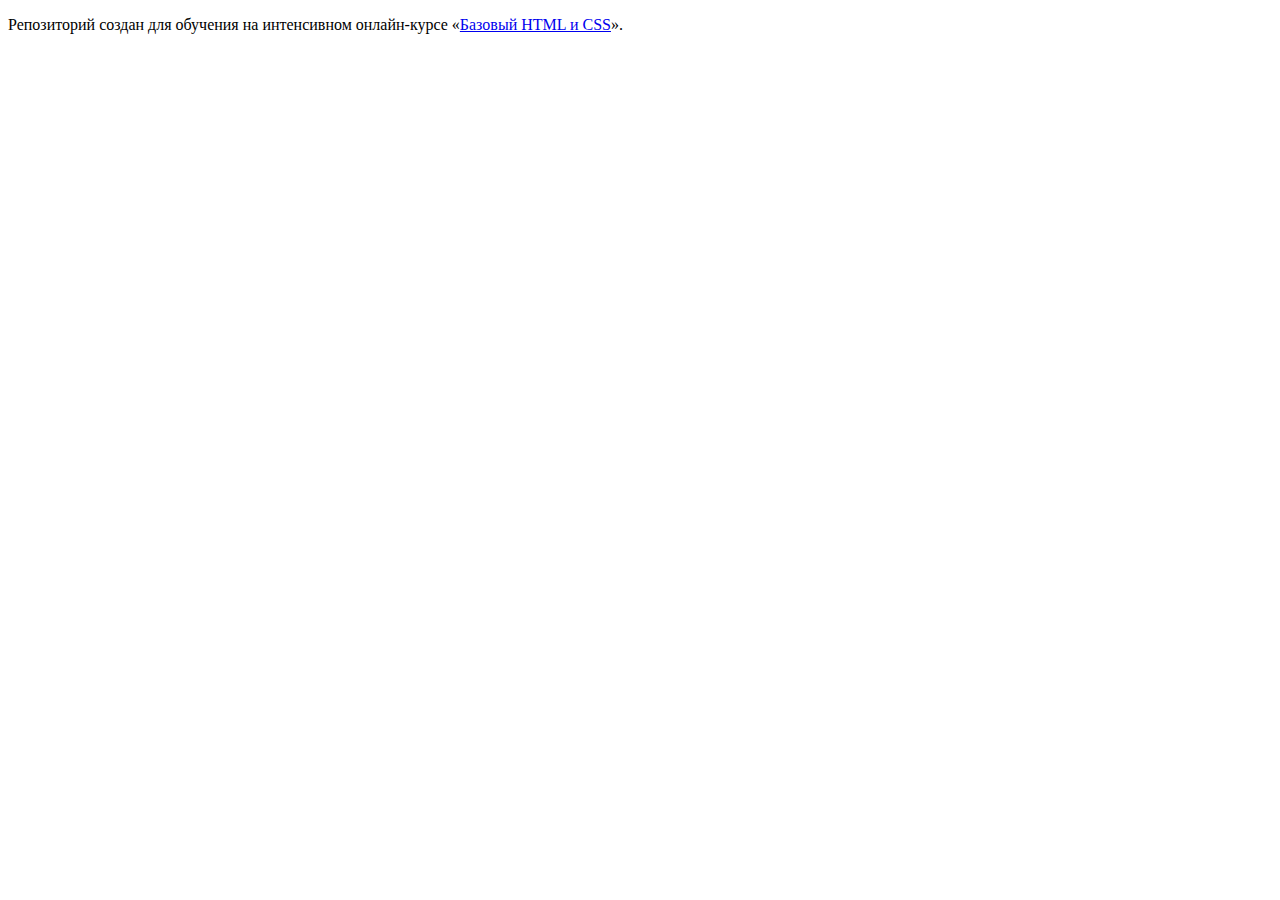
==== index.html @ 7b6e863d ":hatching_chick:" ====
<!DOCTYPE html>
<html lang="ru">
  <head>
    <meta charset="utf-8">
    <title>HTML Academy: Барбершоп</title>
  </head>
  <body>

    <p>Репозиторий создан для обучения на интенсивном онлайн‑курсе «<a href="https://htmlacademy.ru/intensive/htmlcss">Базовый HTML и CSS</a>».</p>

  </body>
</html>
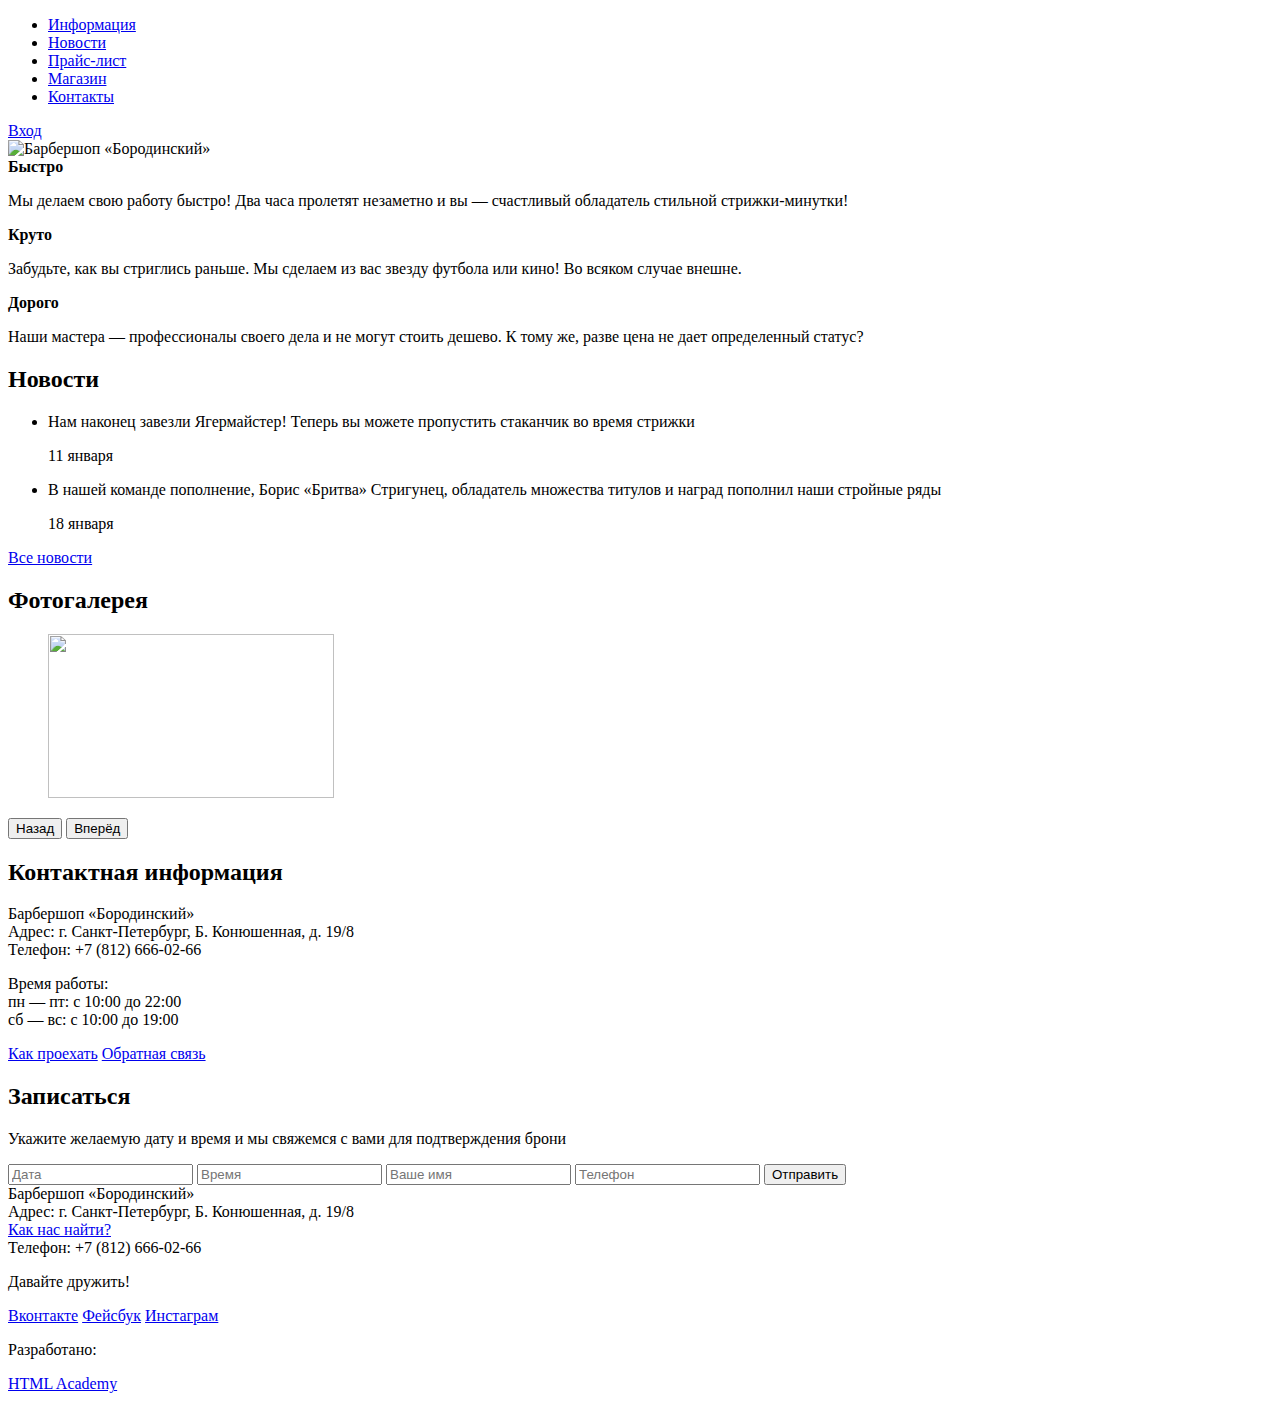
==== commit 860a22cf: "разметка двух страниц" ====
--- a/index.html
+++ b/index.html
@@ -2,11 +2,128 @@
 <html lang="ru">
   <head>
     <meta charset="utf-8">
-    <title>HTML Academy: Барбершоп</title>
+    <title>Барбершоп «Бородинский»</title>
   </head>
   <body>
-
-    <p>Репозиторий создан для обучения на интенсивном онлайн‑курсе «<a href="https://htmlacademy.ru/intensive/htmlcss">Базовый HTML и CSS</a>».</p>
-
+    <header class="main-header">
+      <div class="container">
+        <nav class="main-navigation">
+          <ul>
+            <li>
+              <a href="#">Информация</a>
+            </li>
+            <li>
+              <a href="#">Новости</a>
+            </li>
+            <li>
+              <a href="#">Прайс-лист</a>
+            </li>
+            <li>
+              <a href="catalog.html">Магазин</a>
+            </li>
+            <li>
+              <a href="#">Контакты</a>
+            </li>
+          </ul>
+        </nav>
+        <div class="user-block">
+          <a class="login" href="#">Вход</a>
+        </div>
+      </div>
+    </header>
+    <main class="container">
+      <div class="index-logo">
+        <img src="img/index-logo.png" width="368" height="204" alt="Барбершоп «Бородинский»">
+      </div>
+      <section class="features">
+        <div class="features-item">
+          <b class="features-name">Быстро</b>
+          <p>Мы делаем свою работу быстро! Два часа пролетят незаметно и вы — счастливый обладатель стильной стрижки-минутки!</p>
+        </div>
+        <div class="features-item">
+          <b class="features-name">Круто</b>
+          <p>Забудьте, как вы стриглись раньше. Мы сделаем из вас звезду футбола или кино! Во всяком случае внешне.</p>
+        </div>
+        <div class="features-item">
+          <b class="features-name">Дорого</b>
+          <p>Наши мастера — профессионалы своего дела и не могут стоить дешево. К тому же, разве цена не дает определенный статус?</p>
+        </div>
+      </section>
+      <div class="index-content">
+        <div class="index-content-left">
+          <h2 class="index-content-title">Новости</h2>
+          <ul class="news-preview">
+            <li>
+              <p>Нам наконец завезли Ягермайстер! Теперь вы можете пропустить стаканчик во время стрижки</p>
+              <time datetime="2016-01-11">11 января</time>
+            </li>
+            <li>
+              <p>В нашей команде пополнение, Борис «Бритва» Стригунец, обладатель множества титулов и наград пополнил наши стройные ряды</p>
+              <time datetime="2016-01-18">18 января</time>
+            </li>
+          </ul>
+          <a class="btn" href="#">Все новости</a>
+        </div>
+        <div class="index-content-right">
+          <h2 class="index-content-title">Фотогалерея</h2>
+          <div class="gallery">
+            <figure class="gallery-content">
+              <img src="img/photo-1.jpg" width="286" height="164" alt="">
+            </figure>
+            <button class="btn gallery-prev">Назад</button>
+            <button class="btn gallery-next">Вперёд</button>
+          </div>
+        </div>
+      </div>
+      <div class="index-content">
+        <div class="index-content-left">
+          <h2 class="index-content-title">Контактная информация</h2>
+          <p>
+            Барбершоп «Бородинский»<br>
+            Адрес: г. Санкт-Петербург, Б. Конюшенная, д. 19/8<br>
+            Телефон: +7 (812) 666-02-66
+          </p>
+          <p>
+            Время работы:<br>
+            пн — пт: с 10:00 до 22:00<br>
+            сб — вс: с 10:00 до 19:00
+          </p>
+          <a class="btn" href="#">Как проехать</a>
+          <a class="btn" href="#">Обратная связь</a>
+        </div>
+        <div class="index-content-right">
+          <h2 class="index-content-title">Записаться</h2>
+          <p>Укажите желаемую дату и время и мы свяжемся с вами для подтверждения брони</p>
+          <form class="appointment-form" action="https://echo.htmlacademy.ru" method="post">
+            <input type="text" name="date" value="" placeholder="Дата">
+            <input type="text" name="time" value="" placeholder="Время">
+            <input type="text" name="name" value="" placeholder="Ваше имя">
+            <input type="tel" name="phone" value="" placeholder="Телефон">
+            <button class="btn" type="submit">Отправить</button>
+          </form>
+        </div>
+      </div>
+    </main>
+    <footer class="main-footer">
+      <div class="container">
+        <section class="footer-contacts">
+          Барбершоп «Бородинский»<br>
+          Адрес: г. Санкт-Петербург, Б. Конюшенная, д. 19/8<br>
+          <a href="#">Как нас найти?</a><br>
+          Телефон: +7 (812) 666-02-66
+        </section>
+        <section class="footer-social">
+          <p>Давайте дружить!</p>
+          <a class="social-btn social-btn-vk" href="#">Вконтакте</a>
+          <a class="social-btn social-btn-fb" href="#">Фейсбук</a>
+          <a class="social-btn social-btn-inst" href="#">Инстаграм</a>
+          <a class="social-btn social-btn#" href="#"></a>
+        </section>
+        <section class="footer-copyright">
+          <p>Разработано:</p>
+          <a class="btn" href="https://htmlacademy.ru">HTML Academy</a>
+        </section>
+      </div>
+    </footer>
   </body>
-</html>
+</html>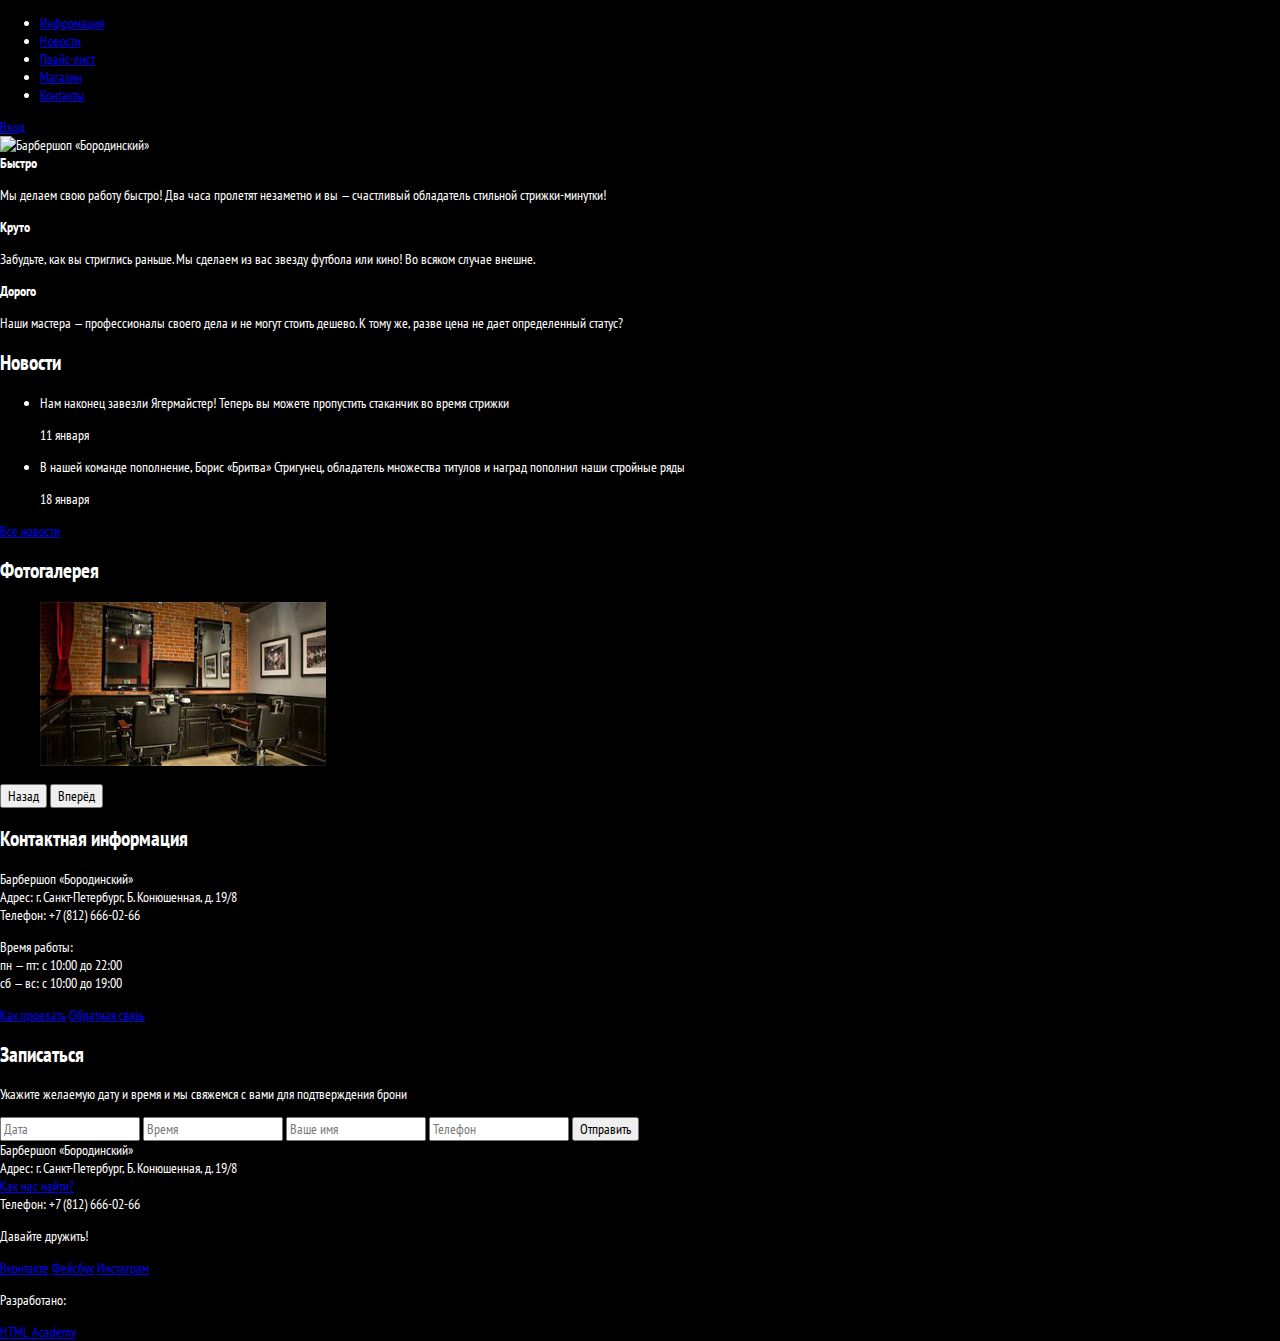
==== commit 26575555: "Подключены шрифты, картинки, файлы стилей" ====
--- a/index.html
+++ b/index.html
@@ -3,6 +3,11 @@
   <head>
     <meta charset="utf-8">
     <title>Барбершоп «Бородинский»</title>
+    <meta name="keywords" content="">
+    <meta name="description" content="">
+    <link href="css/normalize.css" rel="stylesheet">
+    <link href='https://fonts.googleapis.com/css?family=PT+Sans+Narrow:400,700&subset=latin,cyrillic-ext' rel='stylesheet' type='text/css'>
+    <link href="css/style.css" rel="stylesheet">
   </head>
   <body>
     <header class="main-header">
@@ -31,9 +36,9 @@
         </div>
       </div>
     </header>
-    <main class="container">
+    <main class="container main-page">
       <div class="index-logo">
-        <img src="img/index-logo.png" width="368" height="204" alt="Барбершоп «Бородинский»">
+        <img src="img/logo.png" width="368" height="204" alt="Барбершоп «Бородинский»">
       </div>
       <section class="features">
         <div class="features-item">
@@ -68,7 +73,7 @@
           <h2 class="index-content-title">Фотогалерея</h2>
           <div class="gallery">
             <figure class="gallery-content">
-              <img src="img/photo-1.jpg" width="286" height="164" alt="">
+              <img src="img/photo1.jpg" width="286" height="164" alt="Фото интерьера">
             </figure>
             <button class="btn gallery-prev">Назад</button>
             <button class="btn gallery-next">Вперёд</button>
--- a/css/style.css
+++ b/css/style.css
@@ -0,0 +1,21 @@
+body {
+	font-family: 'PT Sans Narrow', 'Arial Narrow', sans-serif;
+    font-size: 14px; 
+    background: #000000;
+    color: white;
+}
+.catalog-card,
+.catalog-page {
+    background: url("img/section-bg.png") #ffffff;
+    color: black;
+}
+.main-page {
+    width: 2560px;
+    background: url("img/tint.jpg") no-repeat #000000;
+    background-size: contain;
+    color: white;
+}
+.catalog-card {
+    width: 1200px;
+    height: 952px;
+}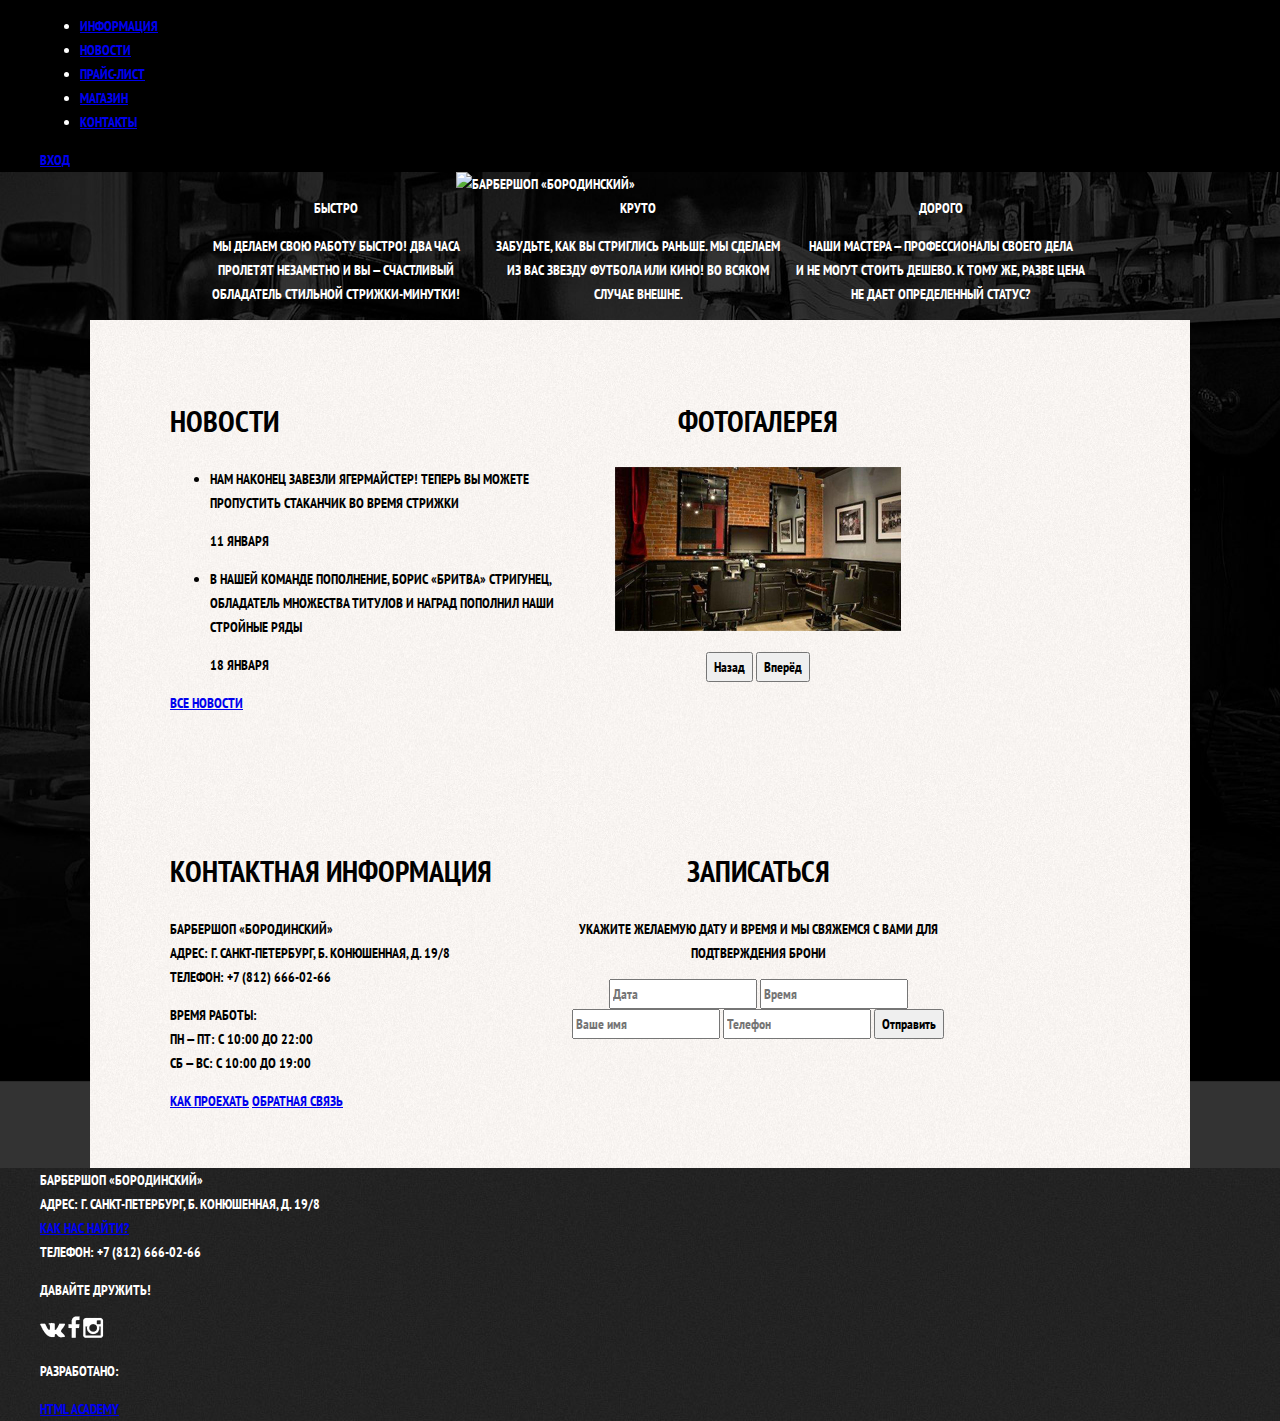
==== commit cfc485ba: "Картинки и шрифты" ====
--- a/index.html
+++ b/index.html
@@ -10,6 +10,7 @@
     <link href="css/style.css" rel="stylesheet">
   </head>
   <body>
+<!-- Хедер  -->
     <header class="main-header">
       <div class="container">
         <nav class="main-navigation">
@@ -36,79 +37,86 @@
         </div>
       </div>
     </header>
-    <main class="container main-page">
-      <div class="index-logo">
-        <img src="img/logo.png" width="368" height="204" alt="Барбершоп «Бородинский»">
-      </div>
-      <section class="features">
-        <div class="features-item">
-          <b class="features-name">Быстро</b>
-          <p>Мы делаем свою работу быстро! Два часа пролетят незаметно и вы — счастливый обладатель стильной стрижки-минутки!</p>
+<!--  Основная часть  -->
+    <main class="main-page">
+      <div class="container">
+        <div class="index-logo">
+          <img src="img/logo.png" width="368" height="204" alt="Барбершоп «Бородинский»">
         </div>
-        <div class="features-item">
-          <b class="features-name">Круто</b>
-          <p>Забудьте, как вы стриглись раньше. Мы сделаем из вас звезду футбола или кино! Во всяком случае внешне.</p>
+        <section class="features">
+          <div class="features-item">
+            <b class="features-name">Быстро</b>
+            <p>Мы делаем свою работу быстро! Два часа пролетят незаметно и вы — счастливый обладатель стильной стрижки-минутки!</p>
+          </div>
+          <div class="features-item">
+            <b class="features-name">Круто</b>
+            <p>Забудьте, как вы стриглись раньше. Мы сделаем из вас звезду футбола или кино! Во всяком случае внешне.</p>
+          </div>
+          <div class="features-item">
+            <b class="features-name">Дорого</b>
+            <p>Наши мастера — профессионалы своего дела и не могут стоить дешево. К тому же, разве цена не дает определенный статус?</p>
+          </div>
+        </section>
+  <!--   Новости   -->
+        <div class="index-content">
+          <div class="index-content-left">
+            <h2 class="index-content-title">Новости</h2>
+            <ul class="news-preview">
+              <li>
+                <p>Нам наконец завезли Ягермайстер! Теперь вы можете пропустить стаканчик во время стрижки</p>
+                <time datetime="2016-01-11">11 января</time>
+              </li>
+              <li>
+                <p>В нашей команде пополнение, Борис «Бритва» Стригунец, обладатель множества титулов и наград пополнил наши стройные ряды</p>
+                <time datetime="2016-01-18">18 января</time>
+              </li>
+            </ul>
+            <a class="btn" href="#">Все новости</a>
+          </div>
+  <!--    Фотогалерея    -->
+          <div class="index-content-right">
+            <h2 class="index-content-title">Фотогалерея</h2>
+            <div class="gallery">
+              <figure class="gallery-content">
+                <img src="img/photo1.jpg" width="286" height="164" alt="Фото интерьера">
+              </figure>
+              <button class="btn gallery-prev">Назад</button>
+              <button class="btn gallery-next">Вперёд</button>
+            </div>
+          </div>
         </div>
-        <div class="features-item">
-          <b class="features-name">Дорого</b>
-          <p>Наши мастера — профессионалы своего дела и не могут стоить дешево. К тому же, разве цена не дает определенный статус?</p>
-        </div>
-      </section>
-      <div class="index-content">
-        <div class="index-content-left">
-          <h2 class="index-content-title">Новости</h2>
-          <ul class="news-preview">
-            <li>
-              <p>Нам наконец завезли Ягермайстер! Теперь вы можете пропустить стаканчик во время стрижки</p>
-              <time datetime="2016-01-11">11 января</time>
-            </li>
-            <li>
-              <p>В нашей команде пополнение, Борис «Бритва» Стригунец, обладатель множества титулов и наград пополнил наши стройные ряды</p>
-              <time datetime="2016-01-18">18 января</time>
-            </li>
-          </ul>
-          <a class="btn" href="#">Все новости</a>
-        </div>
-        <div class="index-content-right">
-          <h2 class="index-content-title">Фотогалерея</h2>
-          <div class="gallery">
-            <figure class="gallery-content">
-              <img src="img/photo1.jpg" width="286" height="164" alt="Фото интерьера">
-            </figure>
-            <button class="btn gallery-prev">Назад</button>
-            <button class="btn gallery-next">Вперёд</button>
+  <!--   Контакты   -->
+        <div class="index-content">
+          <div class="index-content-left">
+            <h2 class="index-content-title">Контактная информация</h2>
+            <p>
+              Барбершоп «Бородинский»<br>
+              Адрес: г. Санкт-Петербург, Б. Конюшенная, д. 19/8<br>
+              Телефон: +7 (812) 666-02-66
+            </p>
+            <p>
+              Время работы:<br>
+              пн — пт: с 10:00 до 22:00<br>
+              сб — вс: с 10:00 до 19:00
+            </p>
+            <a class="btn" href="#">Как проехать</a>
+            <a class="btn" href="#">Обратная связь</a>
+          </div>
+          <div class="index-content-right">
+            <h2 class="index-content-title">Записаться</h2>
+            <p>Укажите желаемую дату и время и мы свяжемся с вами для подтверждения брони</p>
+            <form class="appointment-form" action="https://echo.htmlacademy.ru" method="post">
+              <input type="text" name="date" value="" placeholder="Дата">
+              <input type="text" name="time" value="" placeholder="Время">
+              <input type="text" name="name" value="" placeholder="Ваше имя">
+              <input type="tel" name="phone" value="" placeholder="Телефон">
+              <button class="btn" type="submit">Отправить</button>
+            </form>
           </div>
         </div>
       </div>
-      <div class="index-content">
-        <div class="index-content-left">
-          <h2 class="index-content-title">Контактная информация</h2>
-          <p>
-            Барбершоп «Бородинский»<br>
-            Адрес: г. Санкт-Петербург, Б. Конюшенная, д. 19/8<br>
-            Телефон: +7 (812) 666-02-66
-          </p>
-          <p>
-            Время работы:<br>
-            пн — пт: с 10:00 до 22:00<br>
-            сб — вс: с 10:00 до 19:00
-          </p>
-          <a class="btn" href="#">Как проехать</a>
-          <a class="btn" href="#">Обратная связь</a>
-        </div>
-        <div class="index-content-right">
-          <h2 class="index-content-title">Записаться</h2>
-          <p>Укажите желаемую дату и время и мы свяжемся с вами для подтверждения брони</p>
-          <form class="appointment-form" action="https://echo.htmlacademy.ru" method="post">
-            <input type="text" name="date" value="" placeholder="Дата">
-            <input type="text" name="time" value="" placeholder="Время">
-            <input type="text" name="name" value="" placeholder="Ваше имя">
-            <input type="tel" name="phone" value="" placeholder="Телефон">
-            <button class="btn" type="submit">Отправить</button>
-          </form>
-        </div>
-      </div>
     </main>
+<!--  Подвал  -->
     <footer class="main-footer">
       <div class="container">
         <section class="footer-contacts">
@@ -119,10 +127,9 @@
         </section>
         <section class="footer-social">
           <p>Давайте дружить!</p>
-          <a class="social-btn social-btn-vk" href="#">Вконтакте</a>
-          <a class="social-btn social-btn-fb" href="#">Фейсбук</a>
-          <a class="social-btn social-btn-inst" href="#">Инстаграм</a>
-          <a class="social-btn social-btn#" href="#"></a>
+          <a class="social-btn social-btn-vk" href="#"><img src="img/vk.png" width="25" height="16" alt="Вконтакте"></a>
+          <a class="social-btn social-btn-fb" href="#"><img src="img/fb.png" width="12" height="22" alt="Фейсбук"></a>
+          <a class="social-btn social-btn-inst" href="#"><img src="img/inst.png" width="21" height="21" alt="Инстаграм"></a>
         </section>
         <section class="footer-copyright">
           <p>Разработано:</p>
--- a/css/style.css
+++ b/css/style.css
@@ -1,21 +1,85 @@
 body {
-	font-family: 'PT Sans Narrow', 'Arial Narrow', sans-serif;
-    font-size: 14px; 
+    margin: 0;
+    padding: 0;
+    font-family: "PT Sans Narrow", "Arial Narrow", sans-serif;
+    font-size: 14px;
+    line-height: 24px;
     background: #000000;
     color: white;
+    font-weight: 700;
+    text-transform: uppercase;
 }
+.container {
+    width: 1200px;
+    margin: 0 auto;
+}
+.main-header {
+    background: #000000;
+}
+/*Главная*/
+.main-page {
+    background: #000000 url("../img/tint.jpg") no-repeat 50%;
+}
+.index-logo {
+    width: 368px;
+    margin: 0 auto;
+}
+.main-page .features {
+    width: 907px;
+    margin: 0 auto;
+}
+.main-page .features-item {
+    width: 33%;
+    display: inline-block;
+    text-align: center;
+}
+.main-page .index-content {
+    width: 940px;
+    margin: 0 auto;
+    padding: 55px 80px;
+    background: #ffffff url("../img/section-bg.jpg");
+    color: #000000;
+}
+.main-page .index-content-left,
+.main-page .index-content-right {
+    display: inline-block;
+    width: 390px;
+    vertical-align: top;
+}
+.main-page .index-content-left {
+    text-align: left;
+}
+.main-page .index-content-right {
+    text-align: center;
+}
+.main-page h2 {
+    font-size: 30px;
+    line-height: 42px;
+    font-weight: 700;
+}
+/*Каталог*/
 .catalog-card,
 .catalog-page {
-    background: url("img/section-bg.png") #ffffff;
+    background: #ffffff url("../img/section-bg.jpg");
     color: black;
 }
-.main-page {
-    width: 2560px;
-    background: url("img/tint.jpg") no-repeat #000000;
-    background-size: contain;
-    color: white;
+.catalog-page h1 {
+    font-family: "PT Sans Narrow", "Arial Narrow", sans-serif;
+    font-size: 30px;
+    line-height: 42px;
+    font-weight: 700;
 }
+/*Карточка товара*/
 .catalog-card {
     width: 1200px;
-    height: 952px;
+}
+.catalog-card h1 {
+    font-family: "PT Sans Narrow", "Arial Narrow", sans-serif;
+    font-size: 30px;
+    line-height: 42px;
+    font-weight: 700;
+}
+/*Подвал*/
+footer {
+    background: #000000 url("../img/footer-bg.jpg");
 }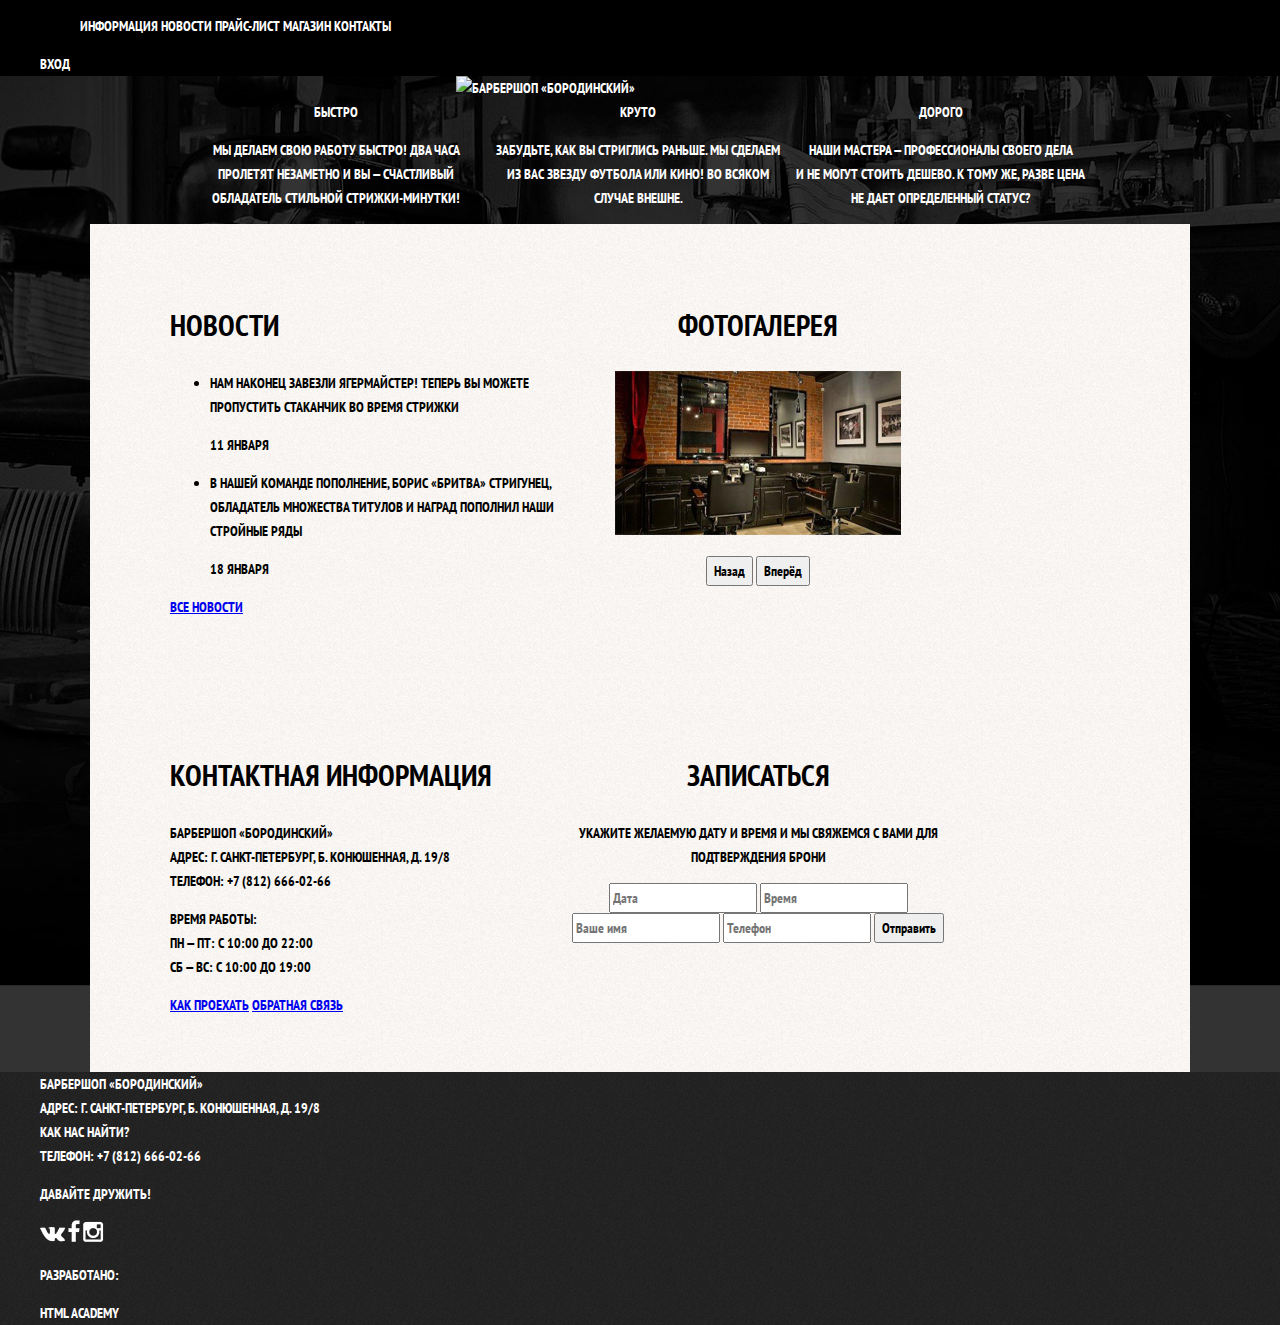
==== commit a00d1f1b: "Исправления" ====
--- a/index.html
+++ b/index.html
@@ -130,6 +130,7 @@
           <a class="social-btn social-btn-vk" href="#"><img src="img/vk.png" width="25" height="16" alt="Вконтакте"></a>
           <a class="social-btn social-btn-fb" href="#"><img src="img/fb.png" width="12" height="22" alt="Фейсбук"></a>
           <a class="social-btn social-btn-inst" href="#"><img src="img/inst.png" width="21" height="21" alt="Инстаграм"></a>
+          <a class="social-btn social-btn-#" href="#"></a>
         </section>
         <section class="footer-copyright">
           <p>Разработано:</p>
--- a/css/style.css
+++ b/css/style.css
@@ -13,8 +13,17 @@
     width: 1200px;
     margin: 0 auto;
 }
+header a,
+footer a {
+  color: #ffffff;
+  text-decoration: none;
+}
 .main-header {
     background: #000000;
+}
+.main-navigation li,
+.user-block {
+  display: inline-block;
 }
 /*Главная*/
 .main-page {
@@ -37,7 +46,7 @@
     width: 940px;
     margin: 0 auto;
     padding: 55px 80px;
-    background: #ffffff url("../img/section-bg.jpg");
+    background: #ffffff url("../img/section-bg100.png");
     color: #000000;
 }
 .main-page .index-content-left,
@@ -60,7 +69,7 @@
 /*Каталог*/
 .catalog-card,
 .catalog-page {
-    background: #ffffff url("../img/section-bg.jpg");
+    background: #ffffff url("../img/section-bg100.png");
     color: black;
 }
 .catalog-page h1 {
@@ -68,6 +77,11 @@
     font-size: 30px;
     line-height: 42px;
     font-weight: 700;
+}
+.catalog-item {
+  display: inline-block;
+  width: 220px;
+  background: #ffffff;
 }
 /*Карточка товара*/
 .catalog-card {
@@ -79,7 +93,18 @@
     line-height: 42px;
     font-weight: 700;
 }
+.catalog-card .index-content-left,
+.catalog-card .index-content-right {
+    display: inline-block;
+}
+.catalog-card .index-content-left {
+  width: 600px;
+  vertical-align: top;
+}
+.catalog-card .index-content-right {
+  width: 400px;
+}
 /*Подвал*/
 footer {
-    background: #000000 url("../img/footer-bg.jpg");
+    background: #000000 url("../img/footer-bg100.png");
 }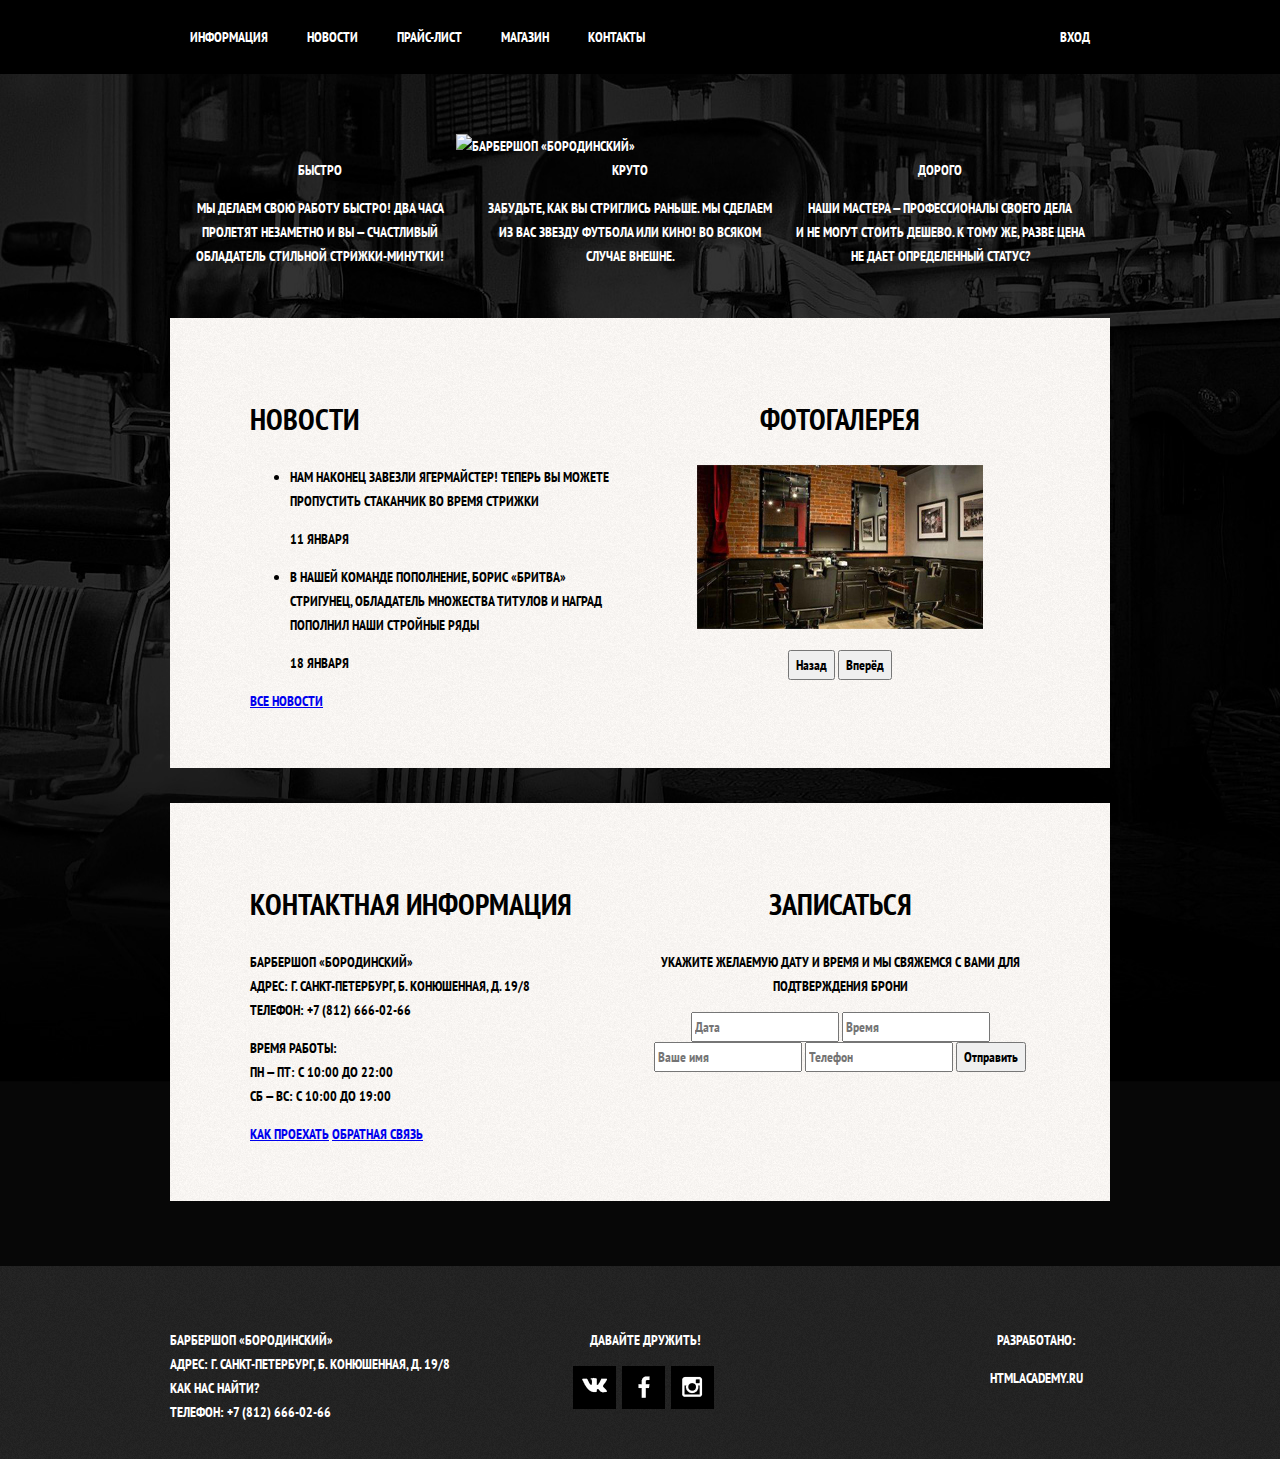
==== commit 704ae3ec: "Сетка для главной, каталога и карточки товара." ====
--- a/index.html
+++ b/index.html
@@ -134,7 +134,7 @@
         </section>
         <section class="footer-copyright">
           <p>Разработано:</p>
-          <a class="btn" href="https://htmlacademy.ru">HTML Academy</a>
+          <a class="btn" href="https://htmlacademy.ru">HTMLAcademy.ru</a>
         </section>
       </div>
     </footer>
--- a/css/style.css
+++ b/css/style.css
@@ -1,65 +1,110 @@
 body {
-    margin: 0;
-    padding: 0;
-    font-family: "PT Sans Narrow", "Arial Narrow", sans-serif;
-    font-size: 14px;
-    line-height: 24px;
-    background: #000000;
-    color: white;
-    font-weight: 700;
-    text-transform: uppercase;
+  margin: 0;
+  padding: 0;
+  font-family: "PT Sans Narrow", "Arial Narrow", sans-serif;
+  font-size: 14px;
+  line-height: 24px;
+  background: #939393 ;
+  color: white;
+  font-weight: 700;
+  text-transform: uppercase;
 }
 .container {
-    width: 1200px;
-    margin: 0 auto;
+  width: 940px;
+  margin: 0 auto;
+  padding: 0 10px;
+}
+.clearfix {
+  content: "";
+  display: table;
+  clear: both;
+}
+/*Хедер*/
+.main-header {
+  background: #000000;
+}
+.main-header .container {
+  min-height: 22px;
+  padding: 25px 10px;
+}
+.main-navigation,
+.main-navigation ul {
+  margin: 0;
+  padding: 0;
+}
+.main-navigation {
+  min-width: 600px;
+  margin-left: 20px;
+  margin-right: 147px;
+}
+.user-block {
+  min-width: 150px;
+  margin-right: 17px;
+  text-align: right;
 }
 header a,
 footer a {
   color: #ffffff;
   text-decoration: none;
 }
-.main-header {
-    background: #000000;
-}
+.main-navigation,
 .main-navigation li,
-.user-block {
-  display: inline-block;
+.user-block,
+.catalog-logo {
+  display: inline-block;
+  vertical-align: top;
+}
+.main-navigation li {
+  margin-right: 36px;
 }
 /*Главная*/
 .main-page {
-    background: #000000 url("../img/tint.jpg") no-repeat 50%;
+  background: #070707 url("../img/tint.jpg") no-repeat 50%;
+}
+.main-page .container {
+  padding: 1px 10px 30px;
 }
 .index-logo {
-    width: 368px;
-    margin: 0 auto;
-}
+  width: 368px;
+  margin: 59px auto 0;
+}
+/*Особенности*/
 .main-page .features {
-    width: 907px;
-    margin: 0 auto;
+  width: 940px;
+  min-height: 160px;
+  margin: 0 auto;  
 }
 .main-page .features-item {
-    width: 33%;
-    display: inline-block;
-    text-align: center;
-}
+  width: 300px;
+  margin-right: 7px;
+  display: inline-block;
+  text-align: center;
+}
+.features .features-item:last-of-type {
+  margin-right: 0px;
+}
+/*Главная - Основные блоки*/
 .main-page .index-content {
-    width: 940px;
-    margin: 0 auto;
-    padding: 55px 80px;
-    background: #ffffff url("../img/section-bg100.png");
-    color: #000000;
+  width: 780px;
+  min-height: 286px;
+  margin: 0 auto 35px;
+  padding: 55px 80px;
+  background: #ffffff url("../img/section-bg100.png");
+  color: #000000;
 }
 .main-page .index-content-left,
 .main-page .index-content-right {
-    display: inline-block;
-    width: 390px;
-    vertical-align: top;
+  display: inline-block;
+  width: 380px;
+  vertical-align: top;
 }
 .main-page .index-content-left {
-    text-align: left;
+  margin-right: 7px;
+  text-align: left;
 }
 .main-page .index-content-right {
-    text-align: center;
+  margin-left: 10px;
+  text-align: center;
 }
 .main-page h2 {
     font-size: 30px;
@@ -67,44 +112,196 @@
     font-weight: 700;
 }
 /*Каталог*/
+.catalog-header {
+  width: 1200px;
+  margin: 0 auto;
+  background: #000000;
+}
+.catalog-header .container {
+  min-height: 22px;
+  padding: 25px 10px;
+}
+.catalog-logo {
+  width: 111px;
+  margin-right: 36px;
+  margin-left: 20px;
+}
+.catalog-header .main-navigation {
+  min-width: 600px;
+  margin: 0;
+}
+/*Каталог - Основная часть*/
 .catalog-card,
 .catalog-page {
-    background: #ffffff url("../img/section-bg100.png");
-    color: black;
+  width: 1200px;
+  margin: 0 auto;
+  background: #ffffff url("../img/section-bg100.png");
+  color: #000000;
+}
+.catalog-page .container {
+  padding: 38px 0 1px 10px;
 }
 .catalog-page h1 {
-    font-family: "PT Sans Narrow", "Arial Narrow", sans-serif;
-    font-size: 30px;
-    line-height: 42px;
-    font-weight: 700;
+  font-family: "PT Sans Narrow", "Arial Narrow", sans-serif;
+  font-size: 30px;
+  line-height: 42px;
+  font-weight: 700;
+}
+.breadcrumbs {
+  margin-bottom: 58px;
+}
+.breadcrumbs ul {
+  padding: 0;
+  list-style: none;
+}
+.breadcrumbs li {
+  display: inline-block;
+  margin-right: 10px;
+  vertical-align: top;
+}
+.catalog-page aside,
+.catalog-page .catalog {
+  display: inline-block;
+  vertical-align: top;
+}
+.catalog-page aside {
+  width: 240px;
+  margin-right: -4px;
+}
+/*Каталог - Фильтры*/
+.filters fieldset {
+  border: none;
+}
+.filters label {
+  display: block;
+  width: 170px;
+  margin-bottom: 17px;
+}
+.filters input[type=checkbox],
+.filters input[type=radio] {
+  margin-right: 23px;
+}
+.filters legend {
+  margin-bottom: 32px;
+  font-size: 24px;
+  line-height: 30px;
+  font-weight: 700;
+}
+/*Каталог - карточки товара*/
+.catalog-page .catalog {
+  width: 700px;
 }
 .catalog-item {
   display: inline-block;
   width: 220px;
+  min-height: 270px;
+  margin-right: 16px;
+  margin-bottom: 20px;
+  padding-bottom: 16px;
+  vertical-align: top;
   background: #ffffff;
 }
-/*Карточка товара*/
+.catalog-item:nth-of-type(3n) {
+  margin-right: -5px;
+}
+.catalog-page .toggles {
+  margin: 25px 0 49px 240px;
+}
+.toggles a,
+.toggles span {
+  display: inline-block;
+  width: 43px;
+  height: 33px;
+  margin-right: 4px;
+  padding-top: 10px;
+  vertical-align: top;
+  text-align: center;
+  text-decoration: none;
+}
+.toggles a {
+  background: #000000;
+  color: #ffffff;
+}
+.toggles span {
+  background: #ffffff;
+  color: #000000;
+}
+/*Карточка товара (страница)*/
 .catalog-card {
-    width: 1200px;
+  width: 1200px;
+  padding: 1px 0;
 }
 .catalog-card h1 {
-    font-family: "PT Sans Narrow", "Arial Narrow", sans-serif;
-    font-size: 30px;
-    line-height: 42px;
-    font-weight: 700;
+  font-family: "PT Sans Narrow", "Arial Narrow", sans-serif;
+  font-size: 30px;
+  line-height: 42px;
+  font-weight: 700;
+}
+.catalog-card .index-content {
+  margin: 0 -10px;
 }
 .catalog-card .index-content-left,
 .catalog-card .index-content-right {
-    display: inline-block;
+  display: inline-block;
+  min-height: 668px;
+  padding: 0;
+  margin-bottom: 49px;
+  vertical-align: top;
 }
 .catalog-card .index-content-left {
-  width: 600px;
-  vertical-align: top;
+  width: 510px;
+  padding: 0 10px;
+  text-align: left;
 }
 .catalog-card .index-content-right {
-  width: 400px;
+  width: 380px;
 }
 /*Подвал*/
 footer {
-    background: #000000 url("../img/footer-bg100.png");
+  background: #000000 url("../img/footer-bg100.png");
+}
+footer .container {
+  min-height: 193px;
+}
+footer section {
+  display: inline-block;
+  margin-top: 62px;
+  vertical-align: top;
+}
+footer p {
+  margin-top: 0;
+}
+.footer-contacts {
+  width: 307px;
+  margin-right: 93px;
+}
+.footer-social {
+  width: 190px;
+  min-height: 78px;
+  margin-right: 200px;
+}
+.footer-social p {
+  padding-left: 17px;
+}
+.footer-social a {
+  display: inline-block;
+  width: 43px;
+  height: 33px;
+  margin-right: 3px;
+  padding-top: 10px;
+  background: #000000;
+  vertical-align: bottom;
+  text-align: center;
+}
+.footer-social a:last-of-type {
+  display: none;
+  margin-right: 0;
+}
+.footer-copyright {
+  width: 140px;
+  text-align: center;
+}
+.catalog-footer {
+  width: 1200px;
+  margin: 0 auto;
 }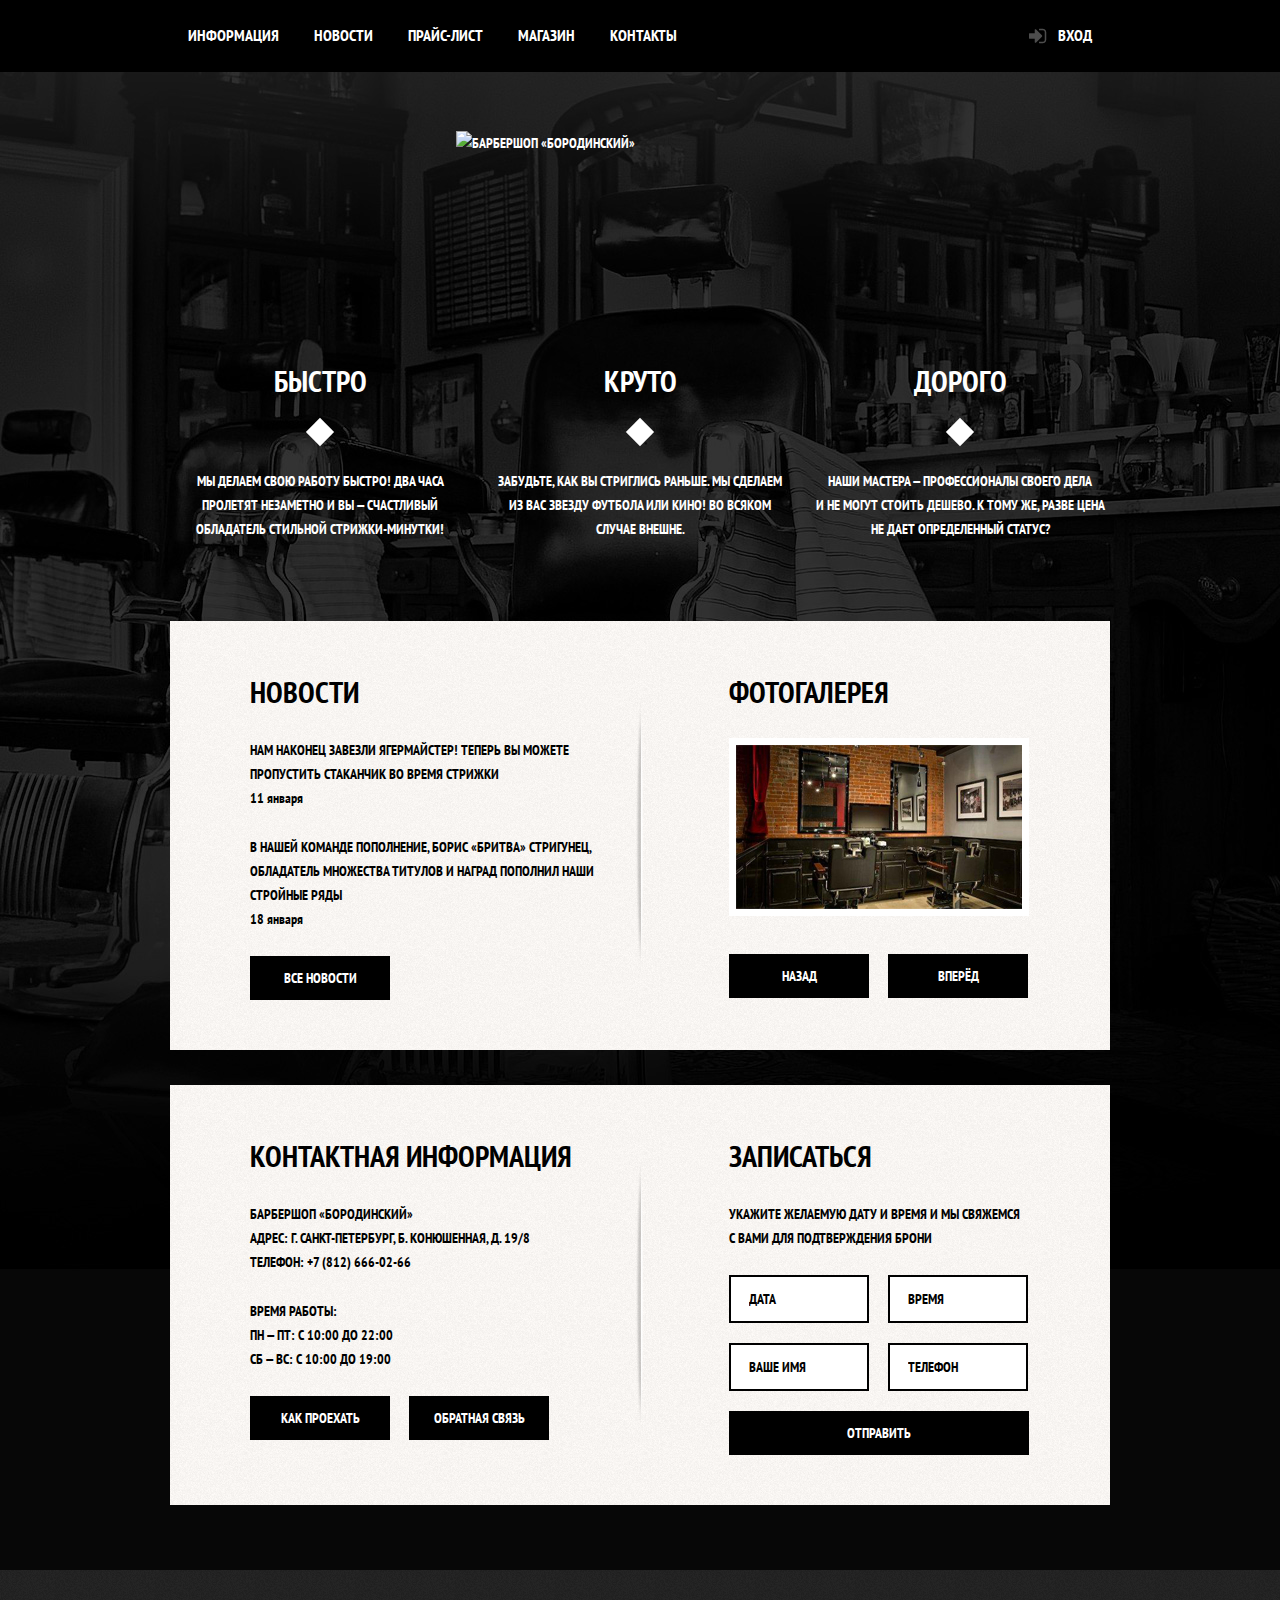
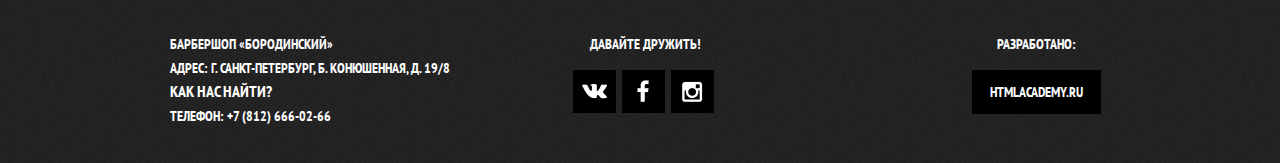
==== commit 7e0493da: "Декоративные элементы" ====
--- a/index.html
+++ b/index.html
@@ -6,7 +6,7 @@
     <meta name="keywords" content="">
     <meta name="description" content="">
     <link href="css/normalize.css" rel="stylesheet">
-    <link href='https://fonts.googleapis.com/css?family=PT+Sans+Narrow:400,700&subset=latin,cyrillic-ext' rel='stylesheet' type='text/css'>
+    <link href="https://fonts.googleapis.com/css?family=PT+Sans+Narrow:400,700&subset=cyrillic" rel="stylesheet">
     <link href="css/style.css" rel="stylesheet">
   </head>
   <body>
@@ -106,10 +106,10 @@
             <h2 class="index-content-title">Записаться</h2>
             <p>Укажите желаемую дату и время и мы свяжемся с вами для подтверждения брони</p>
             <form class="appointment-form" action="https://echo.htmlacademy.ru" method="post">
-              <input type="text" name="date" value="" placeholder="Дата">
-              <input type="text" name="time" value="" placeholder="Время">
-              <input type="text" name="name" value="" placeholder="Ваше имя">
-              <input type="tel" name="phone" value="" placeholder="Телефон">
+              <input type="text" name="date" value="Дата" placeholder="Дата">
+              <input type="text" name="time" value="Время" placeholder="Время">
+              <input type="text" name="name" value="Ваше имя" placeholder="Ваше имя">
+              <input type="tel" name="phone" value="Телефон" placeholder="Телефон">
               <button class="btn" type="submit">Отправить</button>
             </form>
           </div>
@@ -127,9 +127,9 @@
         </section>
         <section class="footer-social">
           <p>Давайте дружить!</p>
-          <a class="social-btn social-btn-vk" href="#"><img src="img/vk.png" width="25" height="16" alt="Вконтакте"></a>
-          <a class="social-btn social-btn-fb" href="#"><img src="img/fb.png" width="12" height="22" alt="Фейсбук"></a>
-          <a class="social-btn social-btn-inst" href="#"><img src="img/inst.png" width="21" height="21" alt="Инстаграм"></a>
+          <a class="social-btn social-btn-vk" href="#">ВКонтакте</a>
+          <a class="social-btn social-btn-fb" href="#">Фейсбук</a>
+          <a class="social-btn social-btn-inst" href="#">Инстаграм</a>
           <a class="social-btn social-btn-#" href="#"></a>
         </section>
         <section class="footer-copyright">
--- a/css/style.css
+++ b/css/style.css
@@ -1,11 +1,10 @@
 body {
-  margin: 0;
-  padding: 0;
-  font-family: "PT Sans Narrow", "Arial Narrow", sans-serif;
+  min-width: 960px;
+  font-family: "PT Sans Narrow", "Arial", sans-serif;
   font-size: 14px;
   line-height: 24px;
-  background: #939393 ;
-  color: white;
+  background: #939393;
+  color: #ffffff;
   font-weight: 700;
   text-transform: uppercase;
 }
@@ -23,29 +22,69 @@
 .main-header {
   background: #000000;
 }
-.main-header .container {
-  min-height: 22px;
-  padding: 25px 10px;
-}
 .main-navigation,
 .main-navigation ul {
   margin: 0;
   padding: 0;
+  list-style: none;
 }
 .main-navigation {
-  min-width: 600px;
-  margin-left: 20px;
+  min-width: 640px;
   margin-right: 147px;
 }
 .user-block {
+  display: inline-block;
+  vertical-align: top;
   min-width: 150px;
-  margin-right: 17px;
+  margin-right: -4px;
   text-align: right;
 }
 header a,
 footer a {
+  font-family: "PT Sans Narrow", "Arial", sans-serif;
   color: #ffffff;
   text-decoration: none;
+  font-size: 16px;
+  line-height: 20px;
+}
+header a {
+  display: block;
+  min-height: 22px;
+  padding: 25px 18px;
+}
+header .login {
+  position: relative;
+  float: right;
+  width: 65px;
+}
+header .login::before {
+  display: inline-block;
+  position: absolute;
+  top: 28px;
+  left: 20px;
+  content: "";
+  width: 18px;
+  height: 18px;
+  vertical-align: top;
+  background: transparent url("../img/sprite.png") no-repeat center;
+  background-position: -42px -10px;
+  opacity: 0.3;
+}
+header a:hover {
+  background: #242424;
+}
+header a.active {
+  padding-bottom: 0;
+}
+header a.active::after {
+  display: block;
+  content: "";
+  height: 4px;
+  margin-top: 23px;
+  background: #ffffff;
+}
+.login:hover::before {
+  opacity: 1;
 }
 .main-navigation,
 .main-navigation li,
@@ -55,61 +94,194 @@
   vertical-align: top;
 }
 .main-navigation li {
-  margin-right: 36px;
+  margin-right: -4px;
 }
 /*Главная*/
 .main-page {
-  background: #070707 url("../img/tint.jpg") no-repeat 50%;
+  background: #000000 url("../img/tint.jpg") no-repeat center -72px;
 }
 .main-page .container {
-  padding: 1px 10px 30px;
+  padding: 59px 10px 30px;
 }
 .index-logo {
   width: 368px;
-  margin: 59px auto 0;
+  height: 204px;
+  margin: 0 auto;
+  margin-bottom: 25px;
+}
+.index-logo img {
+  width: 368px;
+  height: 204px;
 }
 /*Особенности*/
 .main-page .features {
   width: 940px;
-  min-height: 160px;
-  margin: 0 auto;  
-}
-.main-page .features-item {
+  margin: 0 auto 80px;
+}
+.features .features-item {
   width: 300px;
-  margin-right: 7px;
-  display: inline-block;
+  margin-right: 17px;
+  display: inline-block;
+  vertical-align: top;
   text-align: center;
 }
 .features .features-item:last-of-type {
   margin-right: 0px;
+}
+.features .features-name {
+  position: relative;
+  display: block;
+  font-size: 30px;
+  line-height: 42px;
+  margin-bottom: 27px;
+  padding-bottom: 40px;
+}
+.features .features-name:after {
+  display: block;
+  position: absolute;
+  left: 50%;
+  bottom: 0;
+  content: "";
+  width: 20px;
+  height: 20px;
+  margin-left: -10px;
+  transform: rotate(45deg);
+  background: #ffffff;
+}
+.features p {
+  margin: 0;
 }
 /*Главная - Основные блоки*/
 .main-page .index-content {
   width: 780px;
-  min-height: 286px;
   margin: 0 auto 35px;
-  padding: 55px 80px;
-  background: #ffffff url("../img/section-bg100.png");
+  padding: 50px 80px;
+  background: 
+    url("../img/separator.png") no-repeat center,
+    #f8f5f2 url("../img/section-bg100.png");
   color: #000000;
 }
-.main-page .index-content-left,
-.main-page .index-content-right {
-  display: inline-block;
+.index-content .index-content-left,
+.index-content .index-content-right {
+  display: inline-block;
+  vertical-align: top;
+}
+.index-content .index-content-left {
   width: 380px;
-  vertical-align: top;
-}
-.main-page .index-content-left {
-  margin-right: 7px;
+  margin-right: 8px;
   text-align: left;
 }
-.main-page .index-content-right {
-  margin-left: 10px;
+.index-content .index-content-right {
+  width: 300px;
+  margin-left: 88px;
+  text-align: left;
+}
+.main-page h2 {
+  margin: 0;
+  margin-bottom: 25px;
+  font-size: 30px;
+  line-height: 42px;
+  font-weight: 700;
+}
+.index-content p {
+  margin: 0;
+  margin-bottom: 25px;
+}
+.btn {
+  display: inline-block;
+  padding: 13px 18px;
+  font-size: 14px;
+  line-height: 18px;
+  color: #ffffff;
+  font-family: "PT Sans Narrow", "Arial", sans-serif;
+  text-decoration: none;
+  text-transform: uppercase;
+  background: #000000;
+  border: none;
+  outline: none;
   text-align: center;
-}
-.main-page h2 {
-    font-size: 30px;
-    line-height: 42px;
-    font-weight: 700;
+  vertical-align: middle;
+  cursor: pointer;
+}
+.btn:hover,
+.btn:active {
+  background-color: #663d15;
+}
+.btn.disabled,
+.btn:disabled {
+  cursor: default;
+  opacity: 0.5;
+}
+.btn.disabled:hover,
+.btn:disabled:hover {
+  background-color: #000000;
+}
+.index-content .news-preview {
+  margin: 0;
+  padding: 0;
+  list-style: none;
+  padding-right: 35px;
+}
+.news-preview li {
+  margin-bottom: 25px;
+}
+.news-preview time {
+  text-transform: none;
+}
+.news-preview p {
+  margin-bottom: 0;
+}
+.gallery {
+  height: 260px;
+}
+.gallery-content {
+  width: 286px;
+  height: 164px;
+  margin: 0;
+  background-color: #cccccc;
+  border: 7px solid #ffffff;
+}
+.gallery .btn {
+  width: 140px;
+  margin: 0;
+  margin-top: 38px;
+}
+.gallery .gallery-prev {
+  margin-right: 16px;
+}
+.index-content-right img {
+  width: 286px;
+  height: 164px;
+}
+.index-content-left .btn {
+  width: 104px;
+  margin-right: 16px;
+}
+.index-content-right .appointment-form {
+  margin-top: 25px;
+}
+.appointment-form input {
+  width: 100px;
+  margin-right: 16px;
+  margin-bottom: 20px;
+  padding: 13px 18px;
+  font-size: 14px;
+  line-height: 18px;
+  font-family: "PT Sans Narrow", "Arial", sans-serif;
+  color: #000000;
+  text-transform: uppercase;
+  border: 2px solid #000000;
+  background: #ffffff;
+}
+.appointment-form input:nth-of-type(2n) {
+  margin-right: -4px;
+}
+.appointment-form input:focus {
+  outline: none;
+  border: 2px solid #663d15;
+}
+.appointment-form button {
+  width: 300px;
 }
 /*Каталог*/
 .catalog-header {
@@ -117,14 +289,9 @@
   margin: 0 auto;
   background: #000000;
 }
-.catalog-header .container {
-  min-height: 22px;
-  padding: 25px 10px;
-}
 .catalog-logo {
   width: 111px;
-  margin-right: 36px;
-  margin-left: 20px;
+  padding: 22px 18px;
 }
 .catalog-header .main-navigation {
   min-width: 600px;
@@ -139,25 +306,57 @@
   color: #000000;
 }
 .catalog-page .container {
-  padding: 38px 0 1px 10px;
+  padding:54px 0 1px 10px;
 }
 .catalog-page h1 {
+  margin-top: 0;
   font-family: "PT Sans Narrow", "Arial Narrow", sans-serif;
   font-size: 30px;
   line-height: 42px;
   font-weight: 700;
 }
 .breadcrumbs {
-  margin-bottom: 58px;
+  margin-bottom: 54px;
 }
 .breadcrumbs ul {
+  margin: 0;
   padding: 0;
   list-style: none;
 }
 .breadcrumbs li {
   display: inline-block;
-  margin-right: 10px;
-  vertical-align: top;
+  margin-right: 15px;
+  vertical-align: top;
+}
+.breadcrumbs a {
+  position: relative;
+  display: block;
+  padding-right: 25px;
+  vertical-align: top;
+  text-align: left;
+  font-family: "PT Sans Narrow", "Arial Narrow", sans-serif;
+  font-size: 14px;
+  line-height: 20px;
+  font-weight: 700;
+  color: #000000;
+  text-decoration: none;
+}
+.breadcrumbs a::after {
+  position: absolute;
+  right: 0;
+  top: 50%;
+  width: 8px;
+  height: 8px;
+  content: "";
+  background: #000000;
+  margin-top: -4px;
+  transform: rotate(45deg);
+}
+.breadcrumbs span {
+  display: block;
+  margin: 0;
+  line-height: 20px;
+  color: #aba9a7;
 }
 .catalog-page aside,
 .catalog-page .catalog {
@@ -166,32 +365,107 @@
 }
 .catalog-page aside {
   width: 240px;
+  margin-top: -3px;
   margin-right: -4px;
 }
 /*Каталог - Фильтры*/
 .filters fieldset {
   border: none;
+  margin-bottom: 50px;
+  padding: 0;
+}
+.filters input[type=checkbox],
+.filters input[type=radio] {
+  margin-right: 23px;
+  display: none;
+}
+.filters legend {
+  margin-bottom: 35px;
+  font-size: 24px;
+  line-height: 30px;
+  font-weight: 700;
 }
 .filters label {
+  position: relative;
   display: block;
   width: 170px;
   margin-bottom: 17px;
-}
-.filters input[type=checkbox],
-.filters input[type=radio] {
-  margin-right: 23px;
-}
-.filters legend {
-  margin-bottom: 32px;
-  font-size: 24px;
-  line-height: 30px;
-  font-weight: 700;
+  padding-left: 44px;
+  font-size: 14px;
+  line-height: 18px;
+}
+.filters label:last-of-type {
+  margin-bottom: 0;
+}
+.filters label::before {
+  position: absolute;
+  display: block;
+  top: 0;
+  left: 0;
+  content: "";
+  width: 15px;
+  height: 15px;
+  background: #f9f6f3;
+  border: 2px solid #000000;
+}
+label.radio::before {
+  width: 16px;
+  height: 16px;
+  border-radius: 50%;
+}
+input[type=checkbox]:checked + label.checkbox::before {
+  background: #f9f6f3 url("../img/sprite.png") no-repeat center;
+  background-position: -9px -9px;
+}
+input[type=radio]:checked + label.radio::after {
+  position: absolute;
+  top: 6px;
+  left: 6px;
+  content: "";
+  width: 8px;
+  height: 8px;
+  background-color: #000000;
+  border-radius: 50%;
+}
+label.checkbox:hover,
+label.radio:hover {
+  color: #663d15;
+  cursor: pointer;
+}
+input[type=checkbox]:checked + label.checkbox:hover,
+input[type=radio]:checked + label.radio:hover {
+  color: #663d15;
+  cursor: pointer;
+}
+input[type=checkbox]:disabled + label.checkbox,
+input[type=radio]:disabled + label.radio {
+  color: #aba9a7;
+}
+input[type=checkbox]:checked:disabled + label.checkbox,
+input[type=radio]:checked:disabled + label.radio {
+  color: #aba9a7;
+}
+input[type=checkbox]:disabled + label.checkbox::before,
+input[type=radio]:disabled + label.radio::before,
+input[type=radio]:disabled + label.radio::after {
+  color: #aba9a7;
+}
+input[type=checkbox]:checked:disabled + label.checkbox::before,
+input[type=radio]:checked:disabled + label.radio::before,
+input[type=radio]:checked:disabled + label.radio::after {
+  color: #aba9a7;
+}
+.filters .btn {
+  width: 112px;
+  font-size: 13px;
+  line-height: 18px;
 }
 /*Каталог - карточки товара*/
 .catalog-page .catalog {
   width: 700px;
 }
 .catalog-item {
+  position: relative;
   display: inline-block;
   width: 220px;
   min-height: 270px;
@@ -200,9 +474,56 @@
   padding-bottom: 16px;
   vertical-align: top;
   background: #ffffff;
+  box-shadow: 0px 0px 15px 0 rgba(0, 1, 1, 0.2);
+}
+.catalog-item:hover {
+  box-shadow: 0px 0px 30px 0 rgba(0, 1, 1, 0.2);
 }
 .catalog-item:nth-of-type(3n) {
   margin-right: -5px;
+}
+.catalog-item .picture {
+  width: 220px;
+  height: 165px;
+  padding: 0; 
+}
+.catalog-item a {
+  text-decoration: none;
+}
+.title,
+.buttons {
+  margin: 0 16px;
+  padding: 0;
+}
+.title {
+  font-family: "PT Sans Narrow", "Arial Narrow", sans-serif;
+  font-size: 14px;
+  line-height: 18px;
+  font-weight: 700;
+  color: #000000;
+  text-decoration: none;
+  text-align: left;
+}
+.title span {
+  text-transform: none;
+}
+.catalog-item .price,
+.catalog-card .price {
+  display: inline-block;
+  width: 73px;
+  margin: 0;
+  margin-right: -3px;
+  padding: 13px 18px;
+  line-height: 18px;
+  color: #000000;
+  background: #e5e5e5;
+  text-align: center;
+  vertical-align: top;
+}
+.catalog-item .buttons {
+  position: absolute;
+  left: 0px;
+  bottom: 16px;
 }
 .catalog-page .toggles {
   margin: 25px 0 49px 240px;
@@ -226,38 +547,107 @@
   background: #ffffff;
   color: #000000;
 }
+.toggles a:hover,
+.toggles a:active {
+  background-color: #663d15;
+}
 /*Карточка товара (страница)*/
 .catalog-card {
   width: 1200px;
   padding: 1px 0;
 }
+.catalog-card .container {
+  padding:54px 0 1px 10px;
+}
 .catalog-card h1 {
+  margin-top: 0;
   font-family: "PT Sans Narrow", "Arial Narrow", sans-serif;
   font-size: 30px;
   line-height: 42px;
   font-weight: 700;
 }
 .catalog-card .index-content {
-  margin: 0 -10px;
+  margin: 0;
 }
 .catalog-card .index-content-left,
 .catalog-card .index-content-right {
   display: inline-block;
-  min-height: 668px;
+  margin: 0;
   padding: 0;
   margin-bottom: 49px;
   vertical-align: top;
 }
 .catalog-card .index-content-left {
-  width: 510px;
-  padding: 0 10px;
+  width: 460px;
+  min-height: 668px;
+  padding-right: 8px;
   text-align: left;
 }
+.index-content-left .increase {
+  width: 460px;
+  height: 500px;
+  margin-bottom: 21px;
+  padding: 0;
+  box-shadow: 0px 0px 15px 0 rgba(0, 1, 1, 0.2);
+}
+.index-content-left .preview {
+  display: inline-block;
+  width: 140px;
+  height: 149px;
+  margin-right: 17px;
+  box-shadow: 0px 0px 15px 0 rgba(0, 1, 1, 0.2);
+}
+.index-content-left .preview:last-of-type {
+  margin-right: 0;
+}
 .catalog-card .index-content-right {
-  width: 380px;
+  width: 382px;
+  padding-top: 23px;
+  padding-left: 78px;
+}
+.catalog-card .contents{
+  margin: 0;
+  padding: 0;
+  list-style: none;
+}
+.catalog-card .contents-item {
+  position: relative;
+  padding-left: 22px;
+}
+.catalog-card .contents-item::before {
+  position: absolute;
+  left: 0;
+  top: 50%;
+  content: "";
+  width: 8px;
+  height: 8px;
+  margin-top: -4px;
+  transform: rotate(45deg);
+  background: #000000;
+}
+.catalog-card .buttons {
+  margin: 0;
+  margin-bottom: 67px;
+}
+.catalog-card span,
+.catalog-card p {
+  display:block;
+  margin-bottom: 33px;
+}
+.catalog-card .availability {
+  float: left;
+}
+.catalog-card .marking {
+  float: right;
+  color: #aeaeae;
+}
+.catalog-card p {
+  clear: both;
+  margin-bottom: 38px;
 }
 /*Подвал*/
 footer {
+  color: #ffffff;
   background: #000000 url("../img/footer-bg100.png");
 }
 footer .container {
@@ -283,20 +673,48 @@
 .footer-social p {
   padding-left: 17px;
 }
-.footer-social a {
+.footer-social .social-btn {
   display: inline-block;
   width: 43px;
-  height: 33px;
+  height: 43px;
   margin-right: 3px;
-  padding-top: 10px;
-  background: #000000;
-  vertical-align: bottom;
+  color: #ffffff;
+  background: #000000 url("../img/sprite.png") no-repeat center;
+  vertical-align: top;
   text-align: center;
+  text-decoration: none;
+  text-indent: -9999px;
+  transition: 
+    background-position 0.5s,
+    background-color 0.5s;
+}
+.footer-social .social-btn-vk {
+  background-position:  -217px 3px;
+}
+.footer-social .social-btn-fb {
+  background-position: -65px 0px;
+}
+.footer-social .social-btn-inst{
+  background-position: -133px 1px;
+}
+.footer-social .social-btn:hover {
+  color: #000000;
+  background: #ffffff  url("../img/sprite.png") no-repeat;
+}
+.footer-social .social-btn-vk:hover {
+  background-position: -262px 3px;
+}
+.footer-social .social-btn-fb:hover {
+  background-position: -97px 0px;
+}
+.footer-social .social-btn-inst:hover {
+  background-position: -174px 1px;
 }
 .footer-social a:last-of-type {
   display: none;
   margin-right: 0;
 }
+
 .footer-copyright {
   width: 140px;
   text-align: center;
@@ -304,4 +722,50 @@
 .catalog-footer {
   width: 1200px;
   margin: 0 auto;
-}+}
+
+/*Спрайты*/
+.sprite {
+  background-image: url("../img/sprite.png");
+  background-repeat: no-repeat;
+}
+.sprite-checkbox-active {
+  width: 12px;
+  height: 12px;
+  background-position: -10px -10px;
+}
+.sprite-enter {
+  width: 18px;
+  height: 16px;
+  background-position: -42px -10px;
+}
+.sprite-fb {
+  width: 12px;
+  height: 22px;
+  background-position: -80px -10px;
+}
+.sprite-fb-hover {
+  width: 12px;
+  height: 22px;
+  background-position: -112px -10px;
+}
+.sprite-inst {
+  width: 21px;
+  height: 21px;
+  background-position: -144px -10px;
+}
+.sprite-insta-hover {
+  width: 21px;
+  height: 21px;
+  background-position: -185px -10px;
+}
+.sprite-vk {
+  width: 25px;
+  height: 16px;
+  background-position: -226px -10px;
+}
+.sprite-vk-hover {
+  width: 25px;
+  height: 16px;
+  background-position: -271px -10px;
+}
